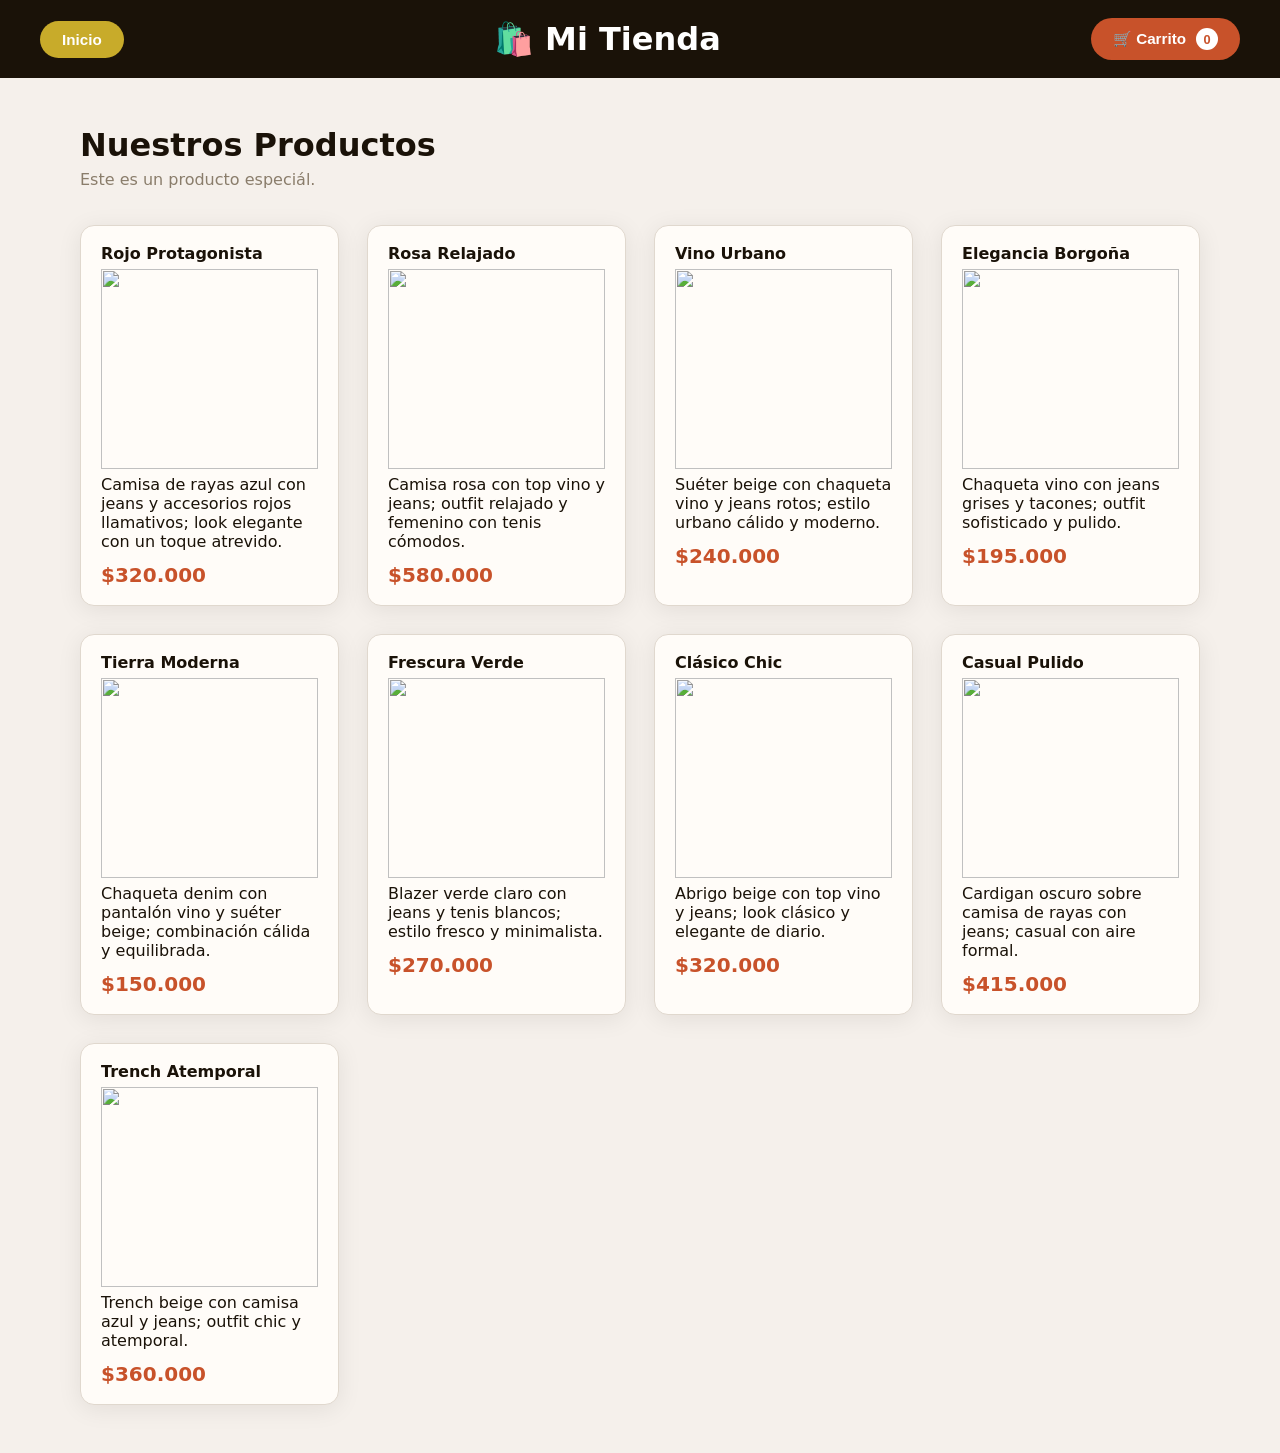
==== galeria.html @ 5ee47b6d "Add files via upload" ====
<html lang="es">
<head>
  <meta charset="UTF-8" />
  <meta name="viewport" content="width=device-width, initial-scale=1.0" />
  <title>Mi Tienda</title>
  <!-- Conectamos el archivo CSS con la etiqueta link -->
  <!-- href indica la ruta del archivo desde index.html -->
 
 
  <link rel="stylesheet" href="css/estiloGaleria.css" />

</head>

<body>
  <!-- HEADER: barra superior con nombre de la tienda y botón del carrito -->
  <header>

        <button id="btn-inicio" onclick="window.location.href='index.html';" >
      Inicio
      
    </button>

    <h1>🛍️ Mi Tienda</h1>
    <!-- El botón del carrito: el badge muestra el número de productos -->
    <button id="btn-carrito">
      🛒 Carrito
      <span id="contador-badge">0</span>
    </button>

  </header>
  <!-- MAIN: sección principal de la página -->

  <main>
    <div class="seccion-titulo">
      <h2>Nuestros Productos</h2>
      <p>Este es un producto especiál.</p>
    </div>

    <!-- GALERÍA: este div empieza VACÍO en el HTML -->
    <!-- JavaScript lo llenará con las cards de cada producto -->
    <!-- El id="galeria" es el "punto de entrada" que usará el JS -->
    
    <div id="galeria"></div>
  </main>

  <script src="js/data.js"></script>
  <script src="js/galeria.js"></script>

  <!-- Conectamos el JS al FINAL del body (¡importante! así el HTML ya cargó) -->
  <!-- src indica la ruta del archivo desde index.html -->

  <!-- <script src="js/app.js"></script> -->
</body>
</html>
---- css/estiloGaleria.css ----
*, *::before, *::after {

  box-sizing: border-box;   /* El padding no agranda los elementos */
  margin: 0;                /* Eliminar márgenes por defecto del navegador */
  padding: 0;
}

:root {
  /* Paleta de colores del proyecto — cambiar aquí afecta toda la página */
  --color-fondo:      #f5f0eb;   /* Beige cálido para el fondo */
  --color-superficie: #fffcf8;   /* Blanco cálido para las cards */
  --color-texto:      #1a1208;   /* Negro cálido para el texto */
   --color-inicio:    #c8ab2a;   /* Naranja tostado para precios y botones */
  --color-acento:     #c8522a;   /* Naranja tostado para precios y botones */
  --color-borde:      #e0d8ce;   /* Beige para bordes sutiles */
  --sombra:           0 4px 24px rgba(26, 18, 8, 0.08);
  --radio-borde:      14px;       /* Redondez de esquinas */
}

/* ================================================

   BODY Y TIPOGRAFÍA BASE

================================================ */

body {
  font-family: 'Segoe UI', system-ui, sans-serif;
  background-color: var(--color-fondo);
  coLor: var(--color-texto);
  min-height: 100vh;
}

/* ================================================

   HEADER

================================================ */

header {
  background-color: var(--color-texto);    /* Negro */
  color: white;
  padding: 18px 40px;
  display: flex;
  align-items: center;
  justify-content: space-between;   /* Nombre a la izq, carrito a la der */
  position: sticky;                 /* Se queda arriba al hacer scroll */
  top: 0;
  z-index: 100;                     /* Por encima de otros elementos */
}

/* ================================================

   BOTÓN DEL CARRITO (en el header)

================================================ */

#btn-inicio {

  display: flex;
  align-items: center;
  gap: 10px;
  background-color: var(--color-inicio);
  color: white;
  border: none;
  padding: 10px 22px;
  border-radius: 50px;
  font-size: 0.95rem;
  font-weight: 600;
  cursor: pointer;
  transition: transform 0.2s, background-color 0.2s;

}

#btn-carrito {

  display: flex;
  align-items: center;
  gap: 10px;
  background-color: var(--color-acento);
  color: white;
  border: none;
  padding: 10px 22px;
  border-radius: 50px;
  font-size: 0.95rem;
  font-weight: 600;
  cursor: pointer;
  transition: transform 0.2s, background-color 0.2s;

}

#btn-carrito:hover {
  background-color: #a8401e;
  transform: translateY(-1px);  /* Sube 1px al pasar el mouse */

}

/* El badge (numerito rojo con la cantidad) */

#contador-badge {
  background-color: white;
  color: var(--color-acento);
  border-radius: 50%;
  width: 22px;
  height: 22px;
  display: flex;
  align-items: center;
  justify-content: center;
  font-size: 0.8rem;
  font-weight: 700;
}

/* ================================================

   SECCIÓN PRINCIPAL

================================================ */

main {

  padding: 48px 40px;
  max-width: 1200px;
  margin: 0 auto;   /* Centrar el contenido */

}

.seccion-titulo { margin-bottom: 36px; }
.seccion-titulo h2 { font-size: 2rem; margin-bottom: 6px; }
.seccion-titulo p  { color: #8a7d6b; }

/* ================================================

   GALERÍA — Grid de cards

   auto-fill: crea tantas columnas como quepan

   minmax(240px, 1fr): mínimo 240px, máximo todo el espacio

================================================ */

#galeria {

  display: grid;
  grid-template-columns: repeat(auto-fill, minmax(240px, 1fr));
  gap: 28px;
}

/* ================================================

   CARD DE PRODUCTO

================================================ */

.card {
  background-color: var(--color-superficie);
  border-radius: var(--radio-borde);
  overflow: hidden;           /* La imagen no se sale de las esquinas redondeadas */

  box-shadow: var(--sombra);
  border: 1px solid var(--color-borde);
  display: flex;
  flex-direction: column;     /* Imagen arriba, contenido abajo */
  transition: transform 0.25s, box-shadow 0.25s;

}

.card:hover {
  transform: translateY(-5px);
  box-shadow: 0 12px 40px rgba(26, 18, 8, 0.13);
}

/* Imagen del producto */

.card-img {
  width: 100%;
  height: 200px;
  object-fit: cover;    /* Recorta la imagen para que llene el espacio sin deformarse */
  display: block;

}

/* Contenido de texto de la card */

.card-body {
  padding: 18px 20px;
  flex: 1;              /* Ocupa el espacio restante para que los botones queden abajo */
  display: flex;
  flex-direction: column;
  gap: 6px;

}

.card-nombre      { font-weight: 600; font-size: 1rem; }

.card-descripcion { font-size: 0.85rem; color: #8a7d6b; flex: 1; }

.card-precio      { font-size: 1.25rem; font-weight: 700; color: var(--color-acento); }

/* ================================================

   BOTONES +/– Y "AGREGAR"

================================================ */

.card-acciones {
  display: flex;
  align-items: center;
  gap: 8px;
  padding: 14px 20px 18px;
  border-top: 1px solid var(--color-borde);
}

/* Botones circulares de suma y resta */

.btn-restar, .btn-sumar {
  width: 34px;
  height: 34px;
  border-radius: 50%;
  border: 2px solid var(--color-borde);
  background-color: var(--color-fondo);
  font-size: 1.1rem;
  font-weight: 700;
  cursor: pointer;
  display: flex;
  align-items: center;
  justify-content: center;
  transition: all 0.2s;
}

.btn-restar:hover { background-color: #fde4da; border-color: var(--color-acento); color: var(--color-acento); }

.btn-sumar:hover  { background-color: #d7ede0; border-color: #4a7c59; color: #4a7c59; }

/* Número que muestra la cantidad seleccionada */

.cantidad-display {
  font-size: 0.95rem;
  font-weight: 700;
  min-width: 28px;
  text-align: center;
}

/* Botón "Agregar al carrito" */

.btn-agregar {
  margin-left: auto;    /* Empuja el botón hacia la derecha */
  background-color: var(--color-texto);
  color: white;
  border: none;
  padding: 7px 16px;
  border-radius: 50px;
  font-size: 0.82rem;
  font-weight: 600;
  cursor: pointer;
  transition: background-color 0.2s;

}

.btn-agregar:hover { background-color: var(--color-acento); }


/* ================================================

   OVERLAY: capa oscura detrás del carrito

================================================ */

#overlay {
  display: none;             /* Oculto por defecto */
  position: fixed;
  inset: 0;                  /* Cubre toda la pantalla (top:0 right:0 bottom:0 left:0) */
  background-color: rgba(26, 18, 8, 0.35);
  z-index: 150;
  backdrop-filter: blur(2px);
}

#overlay.activo { display: block; }  /* Visible cuando JS agrega la clase "activo" */

/* ================================================

   RESPONSIVE: ajustes para móvil

================================================ */

@media (max-width: 600px) {
  main   { padding: 32px 16px; }
  header { padding: 14px 16px; }
  #panel-carrito { width: 100%; right: -100%; }
}
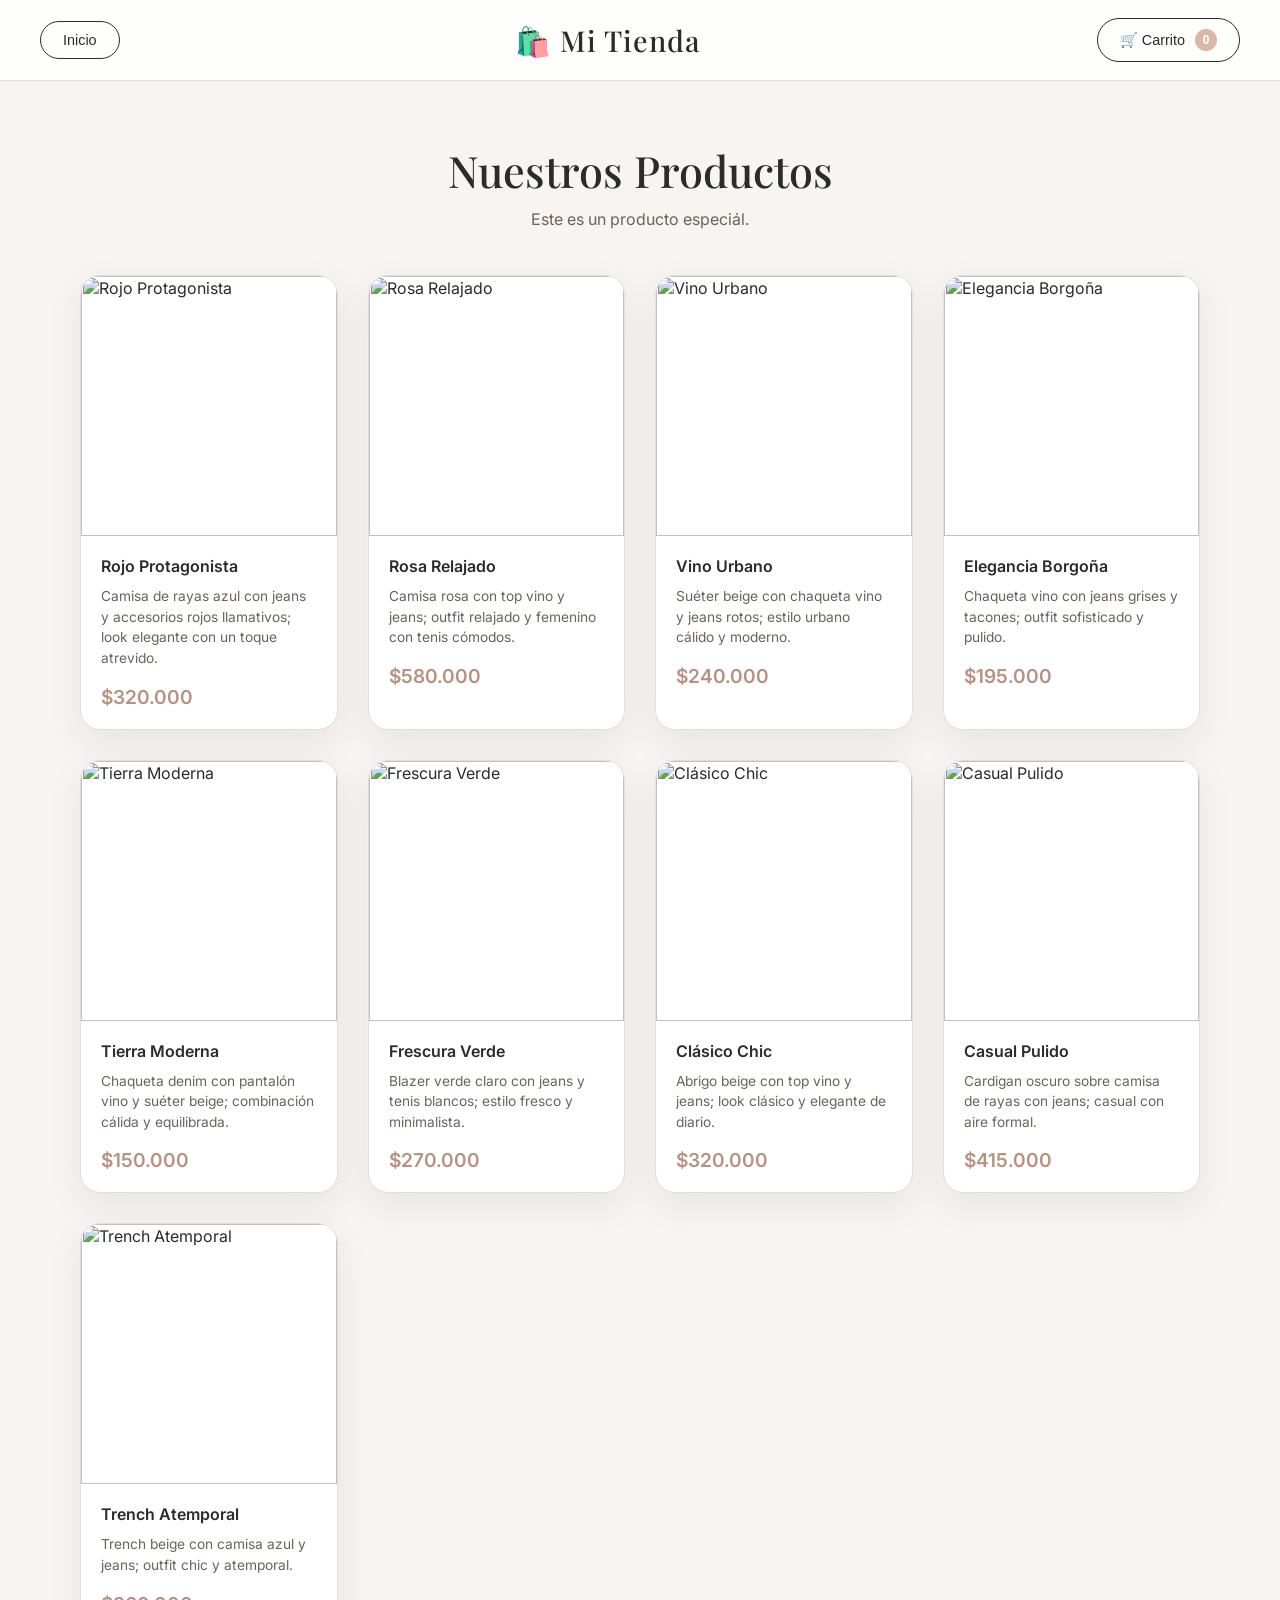
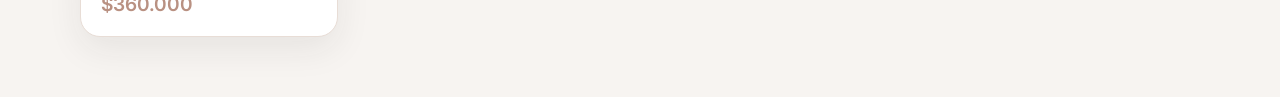
==== commit d653f0d5: "Add Google Fonts link to galeria.html" ====
--- a/galeria.html
+++ b/galeria.html
@@ -3,6 +3,7 @@
   <meta charset="UTF-8" />
   <meta name="viewport" content="width=device-width, initial-scale=1.0" />
   <title>Mi Tienda</title>
+  <link href="https://fonts.googleapis.com/css2?family=Inter:wght@300;400;500;600&family=Playfair+Display:wght@500;600&display=swap" rel="stylesheet">
   <!-- Conectamos el archivo CSS con la etiqueta link -->
   <!-- href indica la ruta del archivo desde index.html -->
  
@@ -51,4 +52,4 @@
 
   <!-- <script src="js/app.js"></script> -->
 </body>
-</html>+</html>
--- a/css/estiloGaleria.css
+++ b/css/estiloGaleria.css
@@ -1,288 +1,265 @@
 *, *::before, *::after {
-
-  box-sizing: border-box;   /* El padding no agranda los elementos */
-  margin: 0;                /* Eliminar márgenes por defecto del navegador */
+  box-sizing: border-box;
+  margin: 0;
   padding: 0;
 }
 
 :root {
-  /* Paleta de colores del proyecto — cambiar aquí afecta toda la página */
-  --color-fondo:      #f5f0eb;   /* Beige cálido para el fondo */
-  --color-superficie: #fffcf8;   /* Blanco cálido para las cards */
-  --color-texto:      #1a1208;   /* Negro cálido para el texto */
-   --color-inicio:    #c8ab2a;   /* Naranja tostado para precios y botones */
-  --color-acento:     #c8522a;   /* Naranja tostado para precios y botones */
-  --color-borde:      #e0d8ce;   /* Beige para bordes sutiles */
-  --sombra:           0 4px 24px rgba(26, 18, 8, 0.08);
-  --radio-borde:      14px;       /* Redondez de esquinas */
-}
-
-/* ================================================
-
-   BODY Y TIPOGRAFÍA BASE
-
-================================================ */
+  --color-fondo: #f7f4f1;
+  --color-superficie: #ffffff;
+  --color-texto: #2b2b2b;
+  --color-secundario: #6b625c;
+  --color-acento: #d8b8a6;
+  --color-acento-oscuro: #b99182;
+  --color-borde: #e8ddd6;
+  --sombra: 0 12px 35px rgba(43, 43, 43, 0.08);
+  --radio-borde: 20px;
+}
 
 body {
-  font-family: 'Segoe UI', system-ui, sans-serif;
+  font-family: 'Inter', sans-serif;
   background-color: var(--color-fondo);
-  coLor: var(--color-texto);
+  color: var(--color-texto);
   min-height: 100vh;
 }
 
-/* ================================================
-
-   HEADER
-
-================================================ */
-
+/* HEADER */
 header {
-  background-color: var(--color-texto);    /* Negro */
-  color: white;
+  background: rgba(255, 255, 255, 0.86);
+  backdrop-filter: blur(14px);
+  color: var(--color-texto);
   padding: 18px 40px;
   display: flex;
   align-items: center;
-  justify-content: space-between;   /* Nombre a la izq, carrito a la der */
-  position: sticky;                 /* Se queda arriba al hacer scroll */
+  justify-content: space-between;
+  position: sticky;
   top: 0;
-  z-index: 100;                     /* Por encima de otros elementos */
-}
-
-/* ================================================
-
-   BOTÓN DEL CARRITO (en el header)
-
-================================================ */
-
-#btn-inicio {
-
+  z-index: 100;
+  border-bottom: 1px solid var(--color-borde);
+}
+
+header h1 {
+  font-family: 'Playfair Display', serif;
+  font-size: 1.8rem;
+  font-weight: 500;
+  letter-spacing: 1px;
+}
+
+/* BOTONES HEADER */
+#btn-inicio,
+#btn-carrito {
   display: flex;
   align-items: center;
   gap: 10px;
-  background-color: var(--color-inicio);
-  color: white;
-  border: none;
+  background: transparent;
+  color: var(--color-texto);
+  border: 1px solid var(--color-texto);
   padding: 10px 22px;
   border-radius: 50px;
-  font-size: 0.95rem;
-  font-weight: 600;
+  font-size: 0.9rem;
+  font-weight: 500;
   cursor: pointer;
-  transition: transform 0.2s, background-color 0.2s;
-
-}
-
-#btn-carrito {
-
-  display: flex;
-  align-items: center;
-  gap: 10px;
+  transition: all 0.3s ease;
+}
+
+#btn-inicio:hover,
+#btn-carrito:hover {
+  background-color: var(--color-texto);
+  color: white;
+  transform: translateY(-2px);
+}
+
+#contador-badge {
   background-color: var(--color-acento);
   color: white;
-  border: none;
-  padding: 10px 22px;
-  border-radius: 50px;
-  font-size: 0.95rem;
-  font-weight: 600;
-  cursor: pointer;
-  transition: transform 0.2s, background-color 0.2s;
-
-}
-
-#btn-carrito:hover {
-  background-color: #a8401e;
-  transform: translateY(-1px);  /* Sube 1px al pasar el mouse */
-
-}
-
-/* El badge (numerito rojo con la cantidad) */
-
-#contador-badge {
-  background-color: white;
-  color: var(--color-acento);
   border-radius: 50%;
   width: 22px;
   height: 22px;
   display: flex;
   align-items: center;
   justify-content: center;
-  font-size: 0.8rem;
+  font-size: 0.75rem;
   font-weight: 700;
 }
 
-/* ================================================
-
-   SECCIÓN PRINCIPAL
-
-================================================ */
-
+/* MAIN */
 main {
-
-  padding: 48px 40px;
+  padding: 60px 40px;
   max-width: 1200px;
-  margin: 0 auto;   /* Centrar el contenido */
-
-}
-
-.seccion-titulo { margin-bottom: 36px; }
-.seccion-titulo h2 { font-size: 2rem; margin-bottom: 6px; }
-.seccion-titulo p  { color: #8a7d6b; }
-
-/* ================================================
-
-   GALERÍA — Grid de cards
-
-   auto-fill: crea tantas columnas como quepan
-
-   minmax(240px, 1fr): mínimo 240px, máximo todo el espacio
-
-================================================ */
-
+  margin: 0 auto;
+}
+
+.seccion-titulo {
+  text-align: center;
+  margin-bottom: 46px;
+}
+
+.seccion-titulo h2 {
+  font-family: 'Playfair Display', serif;
+  font-size: 2.7rem;
+  font-weight: 500;
+  margin-bottom: 10px;
+}
+
+.seccion-titulo p {
+  color: var(--color-secundario);
+  font-size: 1rem;
+}
+
+/* GALERÍA */
 #galeria {
-
   display: grid;
   grid-template-columns: repeat(auto-fill, minmax(240px, 1fr));
-  gap: 28px;
-}
-
-/* ================================================
-
-   CARD DE PRODUCTO
-
-================================================ */
-
+  gap: 30px;
+}
+
+/* CARD */
 .card {
   background-color: var(--color-superficie);
   border-radius: var(--radio-borde);
-  overflow: hidden;           /* La imagen no se sale de las esquinas redondeadas */
-
+  overflow: hidden;
   box-shadow: var(--sombra);
   border: 1px solid var(--color-borde);
   display: flex;
-  flex-direction: column;     /* Imagen arriba, contenido abajo */
-  transition: transform 0.25s, box-shadow 0.25s;
-
+  flex-direction: column;
+  transition: all 0.3s ease;
 }
 
 .card:hover {
-  transform: translateY(-5px);
-  box-shadow: 0 12px 40px rgba(26, 18, 8, 0.13);
-}
-
-/* Imagen del producto */
+  transform: translateY(-8px);
+  box-shadow: 0 18px 45px rgba(43, 43, 43, 0.13);
+}
 
 .card-img {
   width: 100%;
-  height: 200px;
-  object-fit: cover;    /* Recorta la imagen para que llene el espacio sin deformarse */
+  height: 260px;
+  object-fit: cover;
   display: block;
-
-}
-
-/* Contenido de texto de la card */
+}
 
 .card-body {
-  padding: 18px 20px;
-  flex: 1;              /* Ocupa el espacio restante para que los botones queden abajo */
+  padding: 20px;
   display: flex;
   flex-direction: column;
-  gap: 6px;
-
-}
-
-.card-nombre      { font-weight: 600; font-size: 1rem; }
-
-.card-descripcion { font-size: 0.85rem; color: #8a7d6b; flex: 1; }
-
-.card-precio      { font-size: 1.25rem; font-weight: 700; color: var(--color-acento); }
-
-/* ================================================
-
-   BOTONES +/– Y "AGREGAR"
-
-================================================ */
-
+  gap: 10px;
+}
+
+.card-nombre {
+  font-size: 1rem;
+  font-weight: 600;
+  color: var(--color-texto);
+}
+
+.card-descripcion {
+  font-size: 0.86rem;
+  color: var(--color-secundario);
+  line-height: 1.5;
+}
+
+.card-precio {
+  font-size: 1.2rem;
+  font-weight: 600;
+  color: var(--color-acento-oscuro);
+  margin-top: 6px;
+}
+
+/* ACCIONES */
 .card-acciones {
   display: flex;
   align-items: center;
   gap: 8px;
-  padding: 14px 20px 18px;
+  padding: 14px 20px 20px;
   border-top: 1px solid var(--color-borde);
 }
 
-/* Botones circulares de suma y resta */
-
-.btn-restar, .btn-sumar {
+.btn-restar,
+.btn-sumar {
   width: 34px;
   height: 34px;
   border-radius: 50%;
-  border: 2px solid var(--color-borde);
+  border: 1px solid var(--color-borde);
   background-color: var(--color-fondo);
+  color: var(--color-texto);
   font-size: 1.1rem;
-  font-weight: 700;
+  font-weight: 600;
   cursor: pointer;
   display: flex;
   align-items: center;
   justify-content: center;
-  transition: all 0.2s;
-}
-
-.btn-restar:hover { background-color: #fde4da; border-color: var(--color-acento); color: var(--color-acento); }
-
-.btn-sumar:hover  { background-color: #d7ede0; border-color: #4a7c59; color: #4a7c59; }
-
-/* Número que muestra la cantidad seleccionada */
+  transition: all 0.3s ease;
+}
+
+.btn-restar:hover,
+.btn-sumar:hover {
+  background-color: var(--color-acento);
+  color: white;
+  border-color: var(--color-acento);
+}
 
 .cantidad-display {
   font-size: 0.95rem;
-  font-weight: 700;
+  font-weight: 600;
   min-width: 28px;
   text-align: center;
 }
 
-/* Botón "Agregar al carrito" */
-
 .btn-agregar {
-  margin-left: auto;    /* Empuja el botón hacia la derecha */
+  margin-left: auto;
   background-color: var(--color-texto);
   color: white;
   border: none;
-  padding: 7px 16px;
+  padding: 8px 17px;
   border-radius: 50px;
-  font-size: 0.82rem;
-  font-weight: 600;
+  font-size: 0.8rem;
+  font-weight: 500;
   cursor: pointer;
-  transition: background-color 0.2s;
-
-}
-
-.btn-agregar:hover { background-color: var(--color-acento); }
-
-
-/* ================================================
-
-   OVERLAY: capa oscura detrás del carrito
-
-================================================ */
-
+  transition: all 0.3s ease;
+}
+
+.btn-agregar:hover {
+  background-color: var(--color-acento-oscuro);
+}
+
+/* OVERLAY */
 #overlay {
-  display: none;             /* Oculto por defecto */
+  display: none;
   position: fixed;
-  inset: 0;                  /* Cubre toda la pantalla (top:0 right:0 bottom:0 left:0) */
-  background-color: rgba(26, 18, 8, 0.35);
+  inset: 0;
+  background-color: rgba(43, 43, 43, 0.35);
   z-index: 150;
-  backdrop-filter: blur(2px);
-}
-
-#overlay.activo { display: block; }  /* Visible cuando JS agrega la clase "activo" */
-
-/* ================================================
-
-   RESPONSIVE: ajustes para móvil
-
-================================================ */
-
+  backdrop-filter: blur(3px);
+}
+
+#overlay.activo {
+  display: block;
+}
+
+/* RESPONSIVE */
 @media (max-width: 600px) {
-  main   { padding: 32px 16px; }
-  header { padding: 14px 16px; }
-  #panel-carrito { width: 100%; right: -100%; }
-}+  header {
+    padding: 14px 16px;
+    gap: 10px;
+  }
+
+  header h1 {
+    font-size: 1.3rem;
+  }
+
+  #btn-inicio,
+  #btn-carrito {
+    padding: 8px 14px;
+    font-size: 0.78rem;
+  }
+
+  main {
+    padding: 40px 18px;
+  }
+
+  .seccion-titulo h2 {
+    font-size: 2.1rem;
+  }
+
+  .card-img {
+    height: 240px;
+  }
+}
